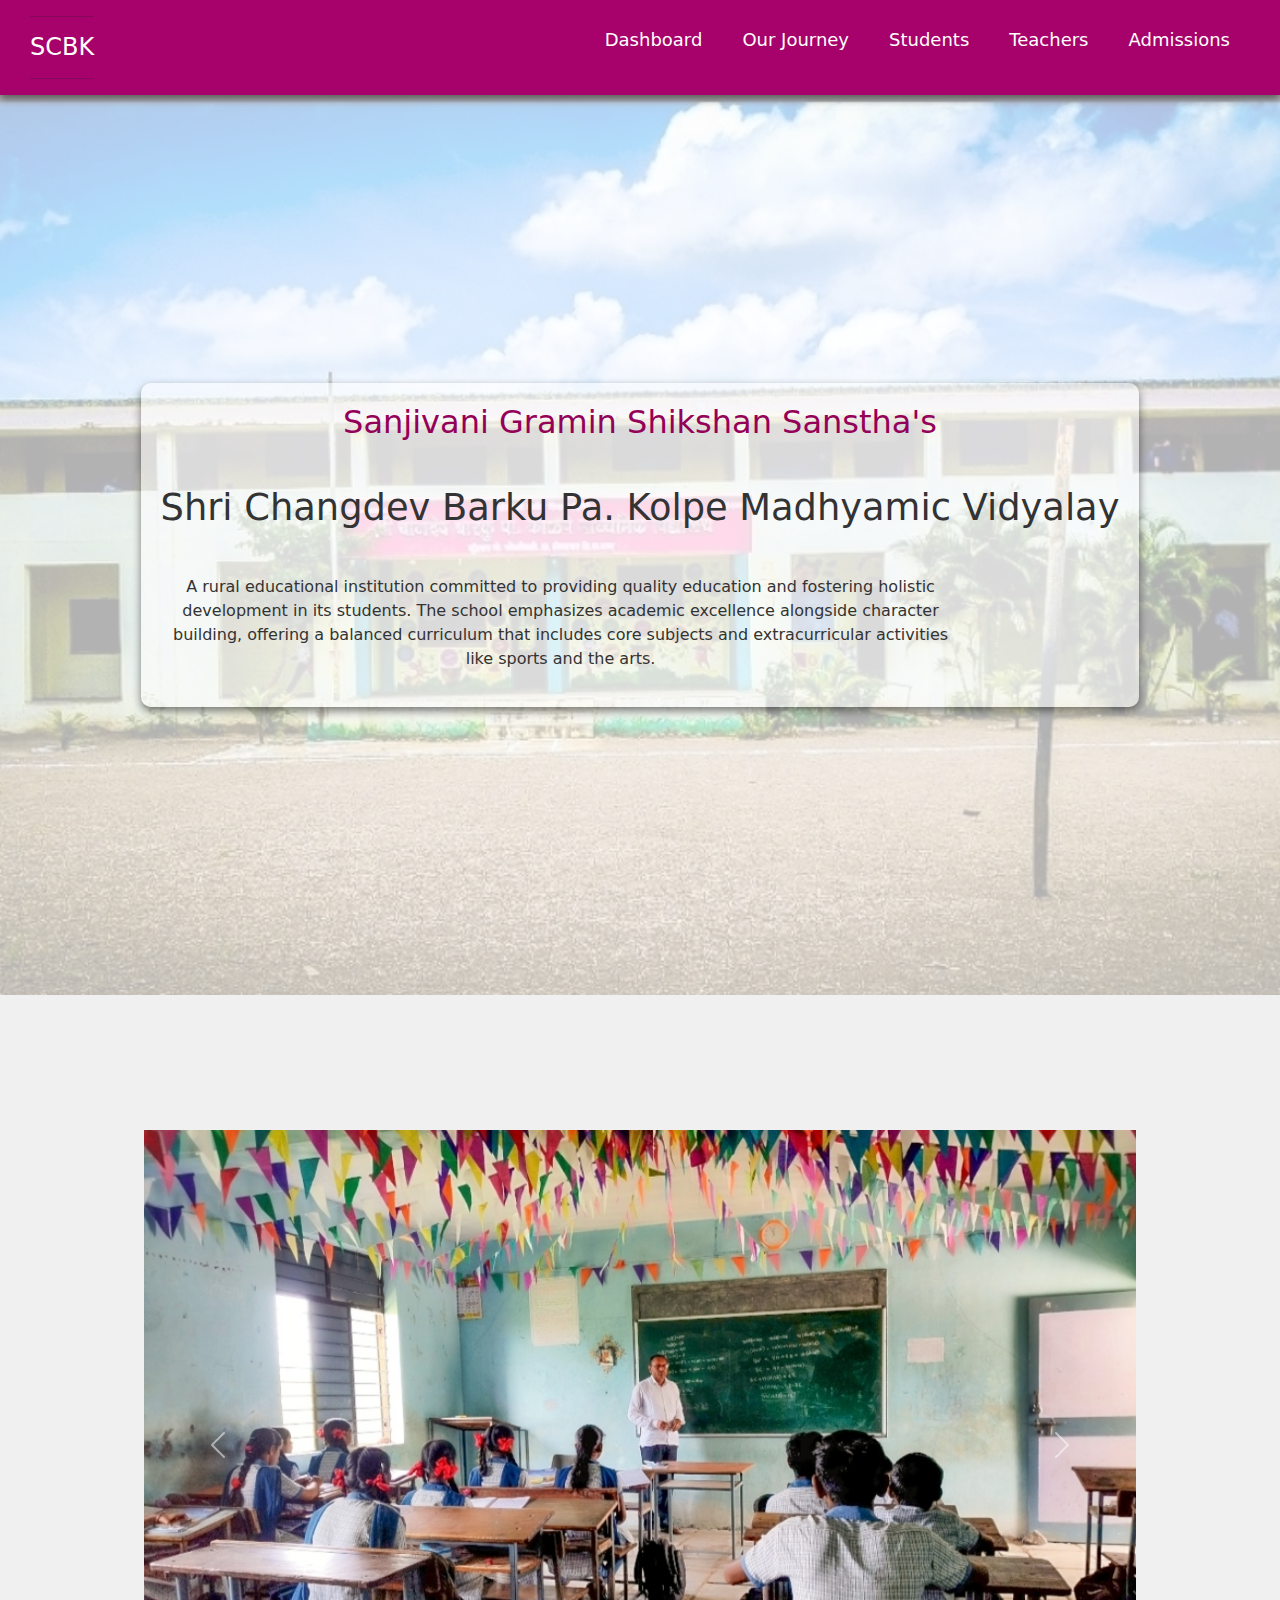
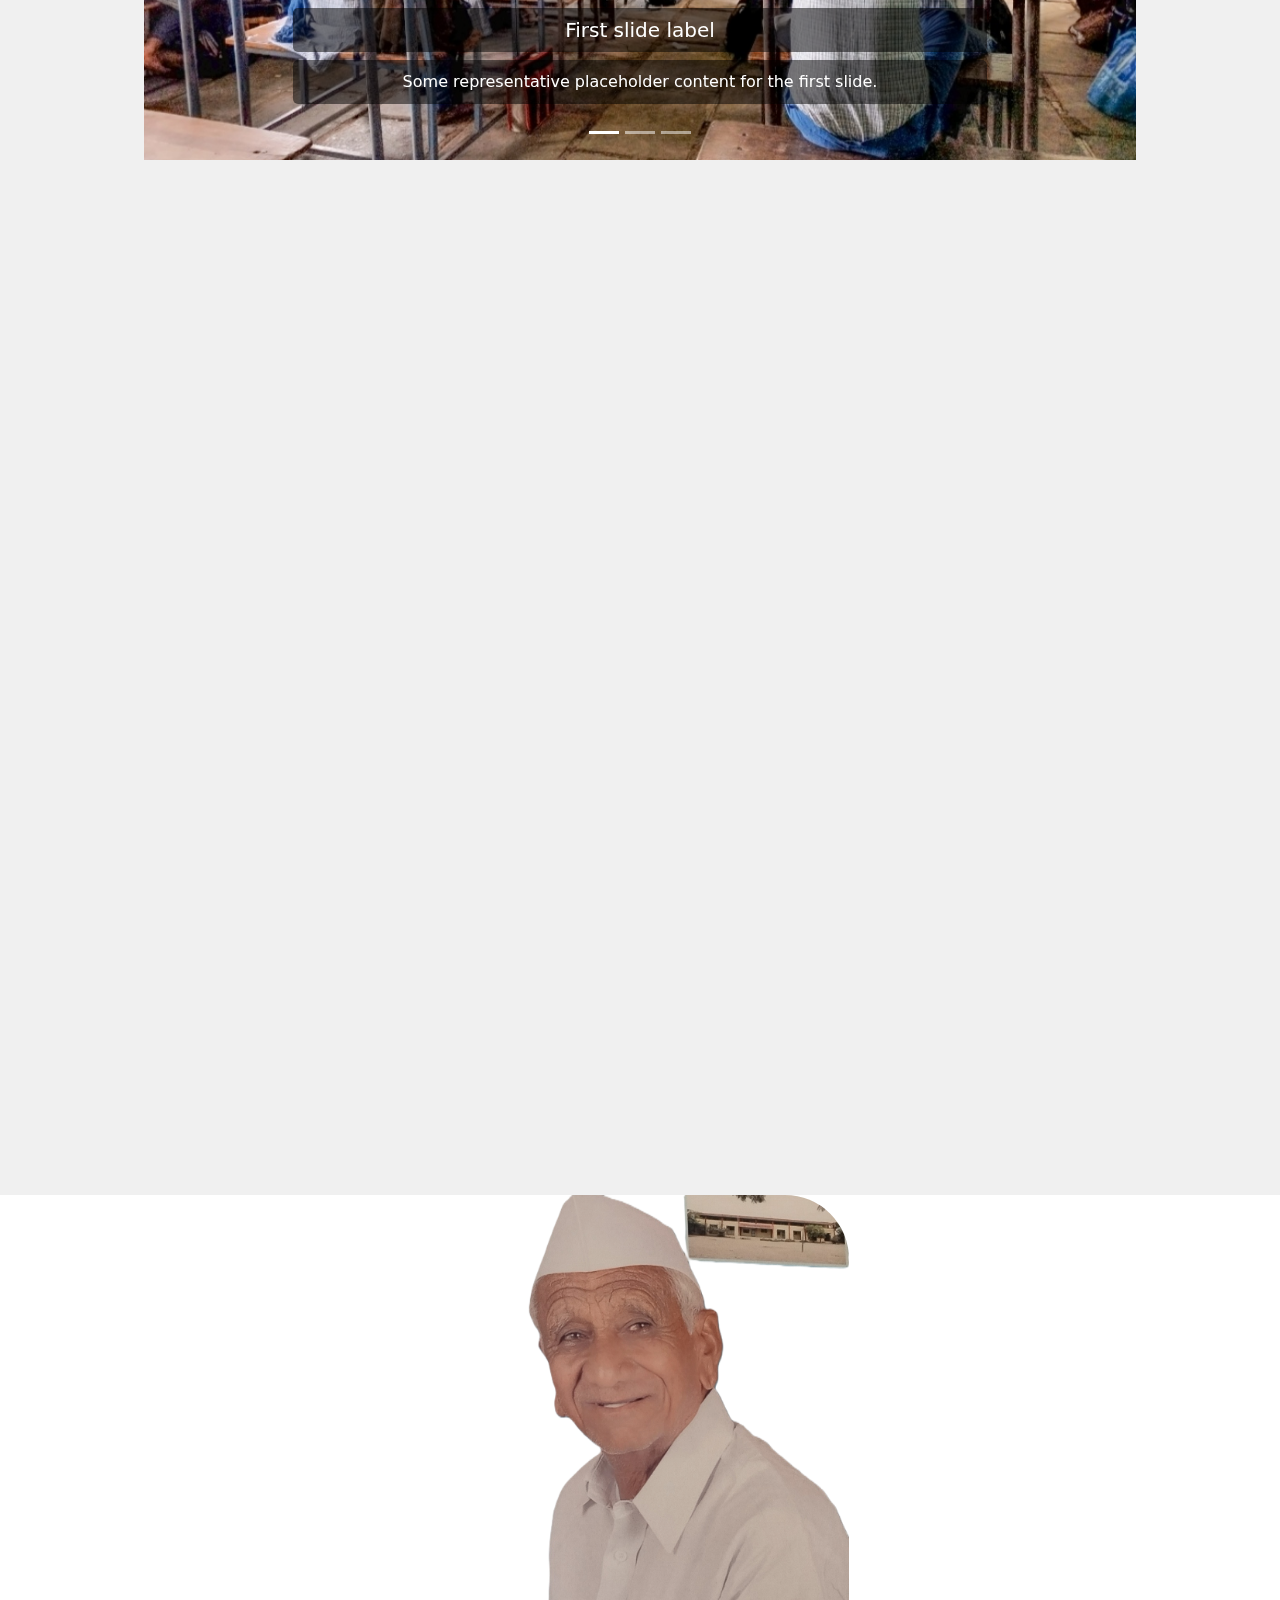
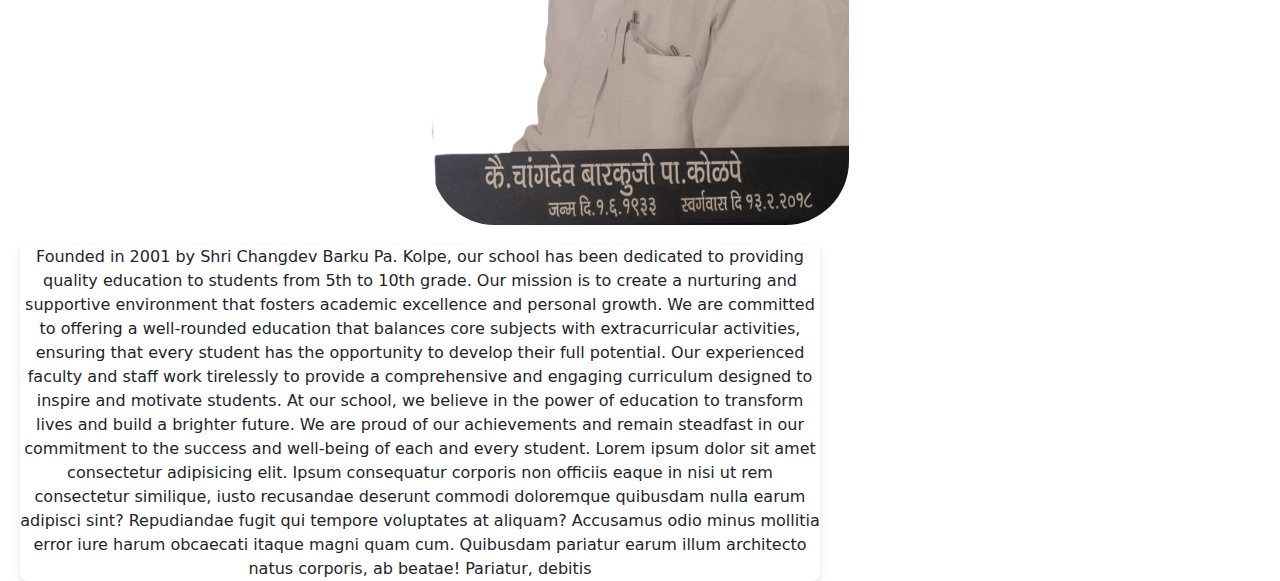
==== index.html @ f9ebe445 "Added new file" ====
<!DOCTYPE html>
<html lang="en">

<head>
    <meta charset="UTF-8">
    <meta name="viewport" content="width=device-width, initial-scale=1.0">
    <title>Responsive Navbar</title>
    <link rel="stylesheet" href="styles.css">
    <link rel="stylesheet" href="https://cdn.jsdelivr.net/npm/bootstrap@5.3.3/dist/css/bootstrap.min.css">
</head>

<body>
    <header>
        <nav class="custom-navbar">
            <div class="custom-logo">
                 <hr>
                 <h1>SCBK</h1>
                 <hr>
            </div>
            <ul class="custom-nav-li" id="navLinks">
                <li><a href="#section1">Dashboard</a></li>
                <li><a href="#section2">Our Journey</a></li>
                <li><a href="#">Students</a></li>
                <li><a href="#">Teachers</a></li>
                <li><a href="#">Admissions</a></li>
            </ul>
            <div class="custom-burger" id="custom" onclick="toggleNav()">
                <div class="line1"></div>
                <div class="line2"></div>
                <div class="line3"></div>
            </div>
        </nav>
    </header>
    <main>
        <section id="section1">
            <div class="me">
                <h2>Sanjivani Gramin Shikshan Sanstha's</h2>
                <h1>Shri Changdev Barku Pa. Kolpe Madhyamic Vidyalay</h1>
                <p>A rural educational institution committed to providing quality education and fostering holistic development in its students. The school emphasizes academic excellence alongside character building, offering a balanced curriculum that includes core subjects and extracurricular activities like sports and the arts.</p>
            </div>
        </section>
        <section id="section2">
            <div id="carouselExampleCaptions" class="carousel slide">
                <div class="carousel-indicators">
                  <button type="button" data-bs-target="#carouselExampleCaptions" data-bs-slide-to="0" class="active" aria-current="true" aria-label="Slide 1"></button>
                  <button type="button" data-bs-target="#carouselExampleCaptions" data-bs-slide-to="1" aria-label="Slide 2"></button>
                  <button type="button" data-bs-target="#carouselExampleCaptions" data-bs-slide-to="2" aria-label="Slide 3"></button>
                </div>
                <div class="carousel-inner">
                  <div class="carousel-item active">
                    <img src="/Images/IMG_20240829_160412.jpg" class="d-block w-100" alt="...">
                    <div class="carousel-caption d-none d-md-block">
                      <h5>First slide label</h5>
                      <p>Some representative placeholder content for the first slide.</p>
                    </div>
                  </div>
                  <div class="carousel-item">
                    <img src="/Images/IMG_20240829_160454.jpg" class="d-block w-100" alt="...">
                    <div class="carousel-caption d-none d-md-block">
                      <h5>Second slide label</h5>
                      <p>Some representative placeholder content for the second slide.</p>
                    </div>
                  </div>
                  <div class="carousel-item">
                    <img src="/Images/Schoolimage.jpg" class="d-block w-100" alt="...">
                    <div class="carousel-caption d-none d-md-block">
                      <h5>Third slide label</h5>
                      <p>Some representative placeholder content for the third slide.</p>
                    </div>
                  </div>
                </div>
                <button class="carousel-control-prev" type="button" data-bs-target="#carouselExampleCaptions" data-bs-slide="prev">
                  <span class="carousel-control-prev-icon" aria-hidden="true"></span>
                  <span class="visually-hidden">Previous</span>
                </button>
                <button class="carousel-control-next" type="button" data-bs-target="#carouselExampleCaptions" data-bs-slide="next">
                  <span class="carousel-control-next-icon" aria-hidden="true"></span>
                  <span class="visually-hidden">Next</span>
                </button>
              </div>
        </section>
        <section id="section3"></section>
            <div class="founder">
                <img src="/Images/Founder.png">
            </div>
                <div class="card-body">
                  <p class="card-text">Founded in 2001 by Shri Changdev Barku Pa. Kolpe, our school has been dedicated to providing quality education to students from 5th to 10th grade. Our mission is to create a nurturing and supportive environment that fosters academic excellence and personal growth.

                    We are committed to offering a well-rounded education that balances core subjects with extracurricular activities, ensuring that every student has the opportunity to develop their full potential. Our experienced faculty and staff work tirelessly to provide a comprehensive and engaging curriculum designed to inspire and motivate students.
                    
                    At our school, we believe in the power of education to transform lives and build a brighter future. We are proud of our achievements and remain steadfast in our commitment to the success and well-being of each and every student.
                Lorem ipsum dolor sit amet consectetur adipisicing elit. Ipsum consequatur corporis non officiis eaque in nisi ut rem consectetur similique, iusto recusandae deserunt commodi doloremque quibusdam nulla earum adipisci sint?
                Repudiandae fugit qui tempore voluptates at aliquam? Accusamus odio minus mollitia error iure harum obcaecati itaque magni quam cum. Quibusdam pariatur earum illum architecto natus corporis, ab beatae! Pariatur, debitis</p>
                </div>
        </section>
    </main>
    <script src="https://cdn.jsdelivr.net/npm/bootstrap@5.3.3/dist/js/bootstrap.bundle.min.js"></script>
    <script>
        function toggleNav() {
            const navLinks = document.getElementById('navLinks');
            navLinks.classList.toggle('active');
        }

        window.onclick = function (event) {
            const navLinks = document.getElementById('navLinks');
            const custom = document.getElementById('custom');

            if (!navLinks.contains(event.target) && !custom.contains(event.target)) {
                navLinks.classList.remove('active');
            }
        };
    </script>
</body>

</html>
---- styles.css ----
* {
    margin: 0;
    padding: 0;
    box-sizing: border-box;
}

html, body {
    height: 100%;
    width: 100%;
    font-family: 'Times New Roman', Times, serif;
}

body {
    margin: 0;
}

header {
    width: 100%;
}

main {
    background-size: cover;
    background-position: center;
    background-repeat: no-repeat;
    min-height: 100vh;
}

#section1 {
    position: relative;
    height: 100vh;
    display: flex;
    justify-content: center;
    align-items: center;
    padding: 20px;
    text-align: center;
}

#section1::before {
    content: "";
    position: absolute;
    top: 0;
    left: 0;
    right: 0;
    bottom: 0;
    background-image: url(/Images/Schoolimage.jpg);
    background-size: cover;
    background-position: center;
    background-repeat: no-repeat;
    opacity: 0.3;
    z-index: -1;
}

.me {
    padding: 20px;
    border-radius: 10px;
    box-shadow: 0 4px 8px rgba(0, 0, 0, 0.5);
    background-color: rgba(255, 255, 255, 0.525);
}

#section1 h2 {
    color: #940159;
}

#section1 h1 {
    font-size: 2.3rem;
    margin: 5vh auto;
    color: #333;
}

#section1 p {
    line-height: 1.5;
    max-width: 800px;
    color: #333;
}

.custom-navbar {
    display: flex;
    justify-content: space-between;
    align-items: center;
    padding: 0 30px;
    background-color: #A7016B;
    box-shadow: 0 4px 8px rgba(0, 0, 0, 0.5);
}

.custom-logo h1 {
    color: white;
    font-size: 24px;
    margin: 0;
}

.custom-nav-li {
    list-style: none;
    display: flex;
    margin-left: auto;
}

.custom-nav-li li {
    margin: 0 20px;
}

.custom-nav-li li a {
    color: white;
    text-decoration: none;
    font-size: 18px;
}

.custom-burger {
    display: none;
    cursor: pointer;
    flex-direction: column;
    gap: 5px;
}

.custom-burger div {
    width: 25px;
    height: 3px;
    background-color: white;
    transition: all 0.3s ease;
}

#section2 {
    height: 100vh;
    width: 100%;
    display: flex;
    justify-content: center;
    align-items: center;
    background-color: #f0f0f0;
    padding: 20px;
}

.carousel-inner img {
    height: 70vh;
    object-fit: cover;
}

.carousel {
    width: 80%;
    margin: auto;
}

.carousel-caption h5, 
.carousel-caption p {
    color: #ffffff;
    background: rgba(0, 0, 0, 0.5);
    padding: 10px;
    border-radius: 5px;
}

#section3 {
    height: 100vh;
    width: 100%;
    display: flex;
    align-items: center;
    background-color: #f0f0f0;
    padding: 20px;
    text-align: center;
}

.founder {
    display: flex;
    justify-content: center;
    width: 100%;
}

.founder img {
    max-width: 100%;
    height: auto;
    max-height: 70vh;
    object-fit: contain;
    border-radius: 4rem;
}

.card-body {
    padding: 20px;
    background-color: #ffffff34;
    border-radius: 8px;
    box-shadow: 0 4px 8px rgba(0, 0, 0, 0.1);
    margin: 20px;
    width: 90%;
    max-width: 800px;
    text-align: center;
}

@media screen and (max-width: 768px) {
    .custom-nav-li {
        display: none;
    }

    .custom-burger {
        display: flex;
    }

    .custom-nav-li.active {
        display: flex;
        position: fixed;
        top: 0;
        right: 0;
        height: 100vh;
        width: 250px;
        background-color: rgba(167, 1, 107, 1);
        flex-direction: column;
        align-items: center;
        transform: translateX(0%);
        transition: transform 0.3s ease-in;
        z-index: 1000;
    }
    
    .custom-burger div {
        background-color: white;
        opacity: 1;
    }
    

    .custom-nav-li li {
        margin: 20px 0;
    }
}
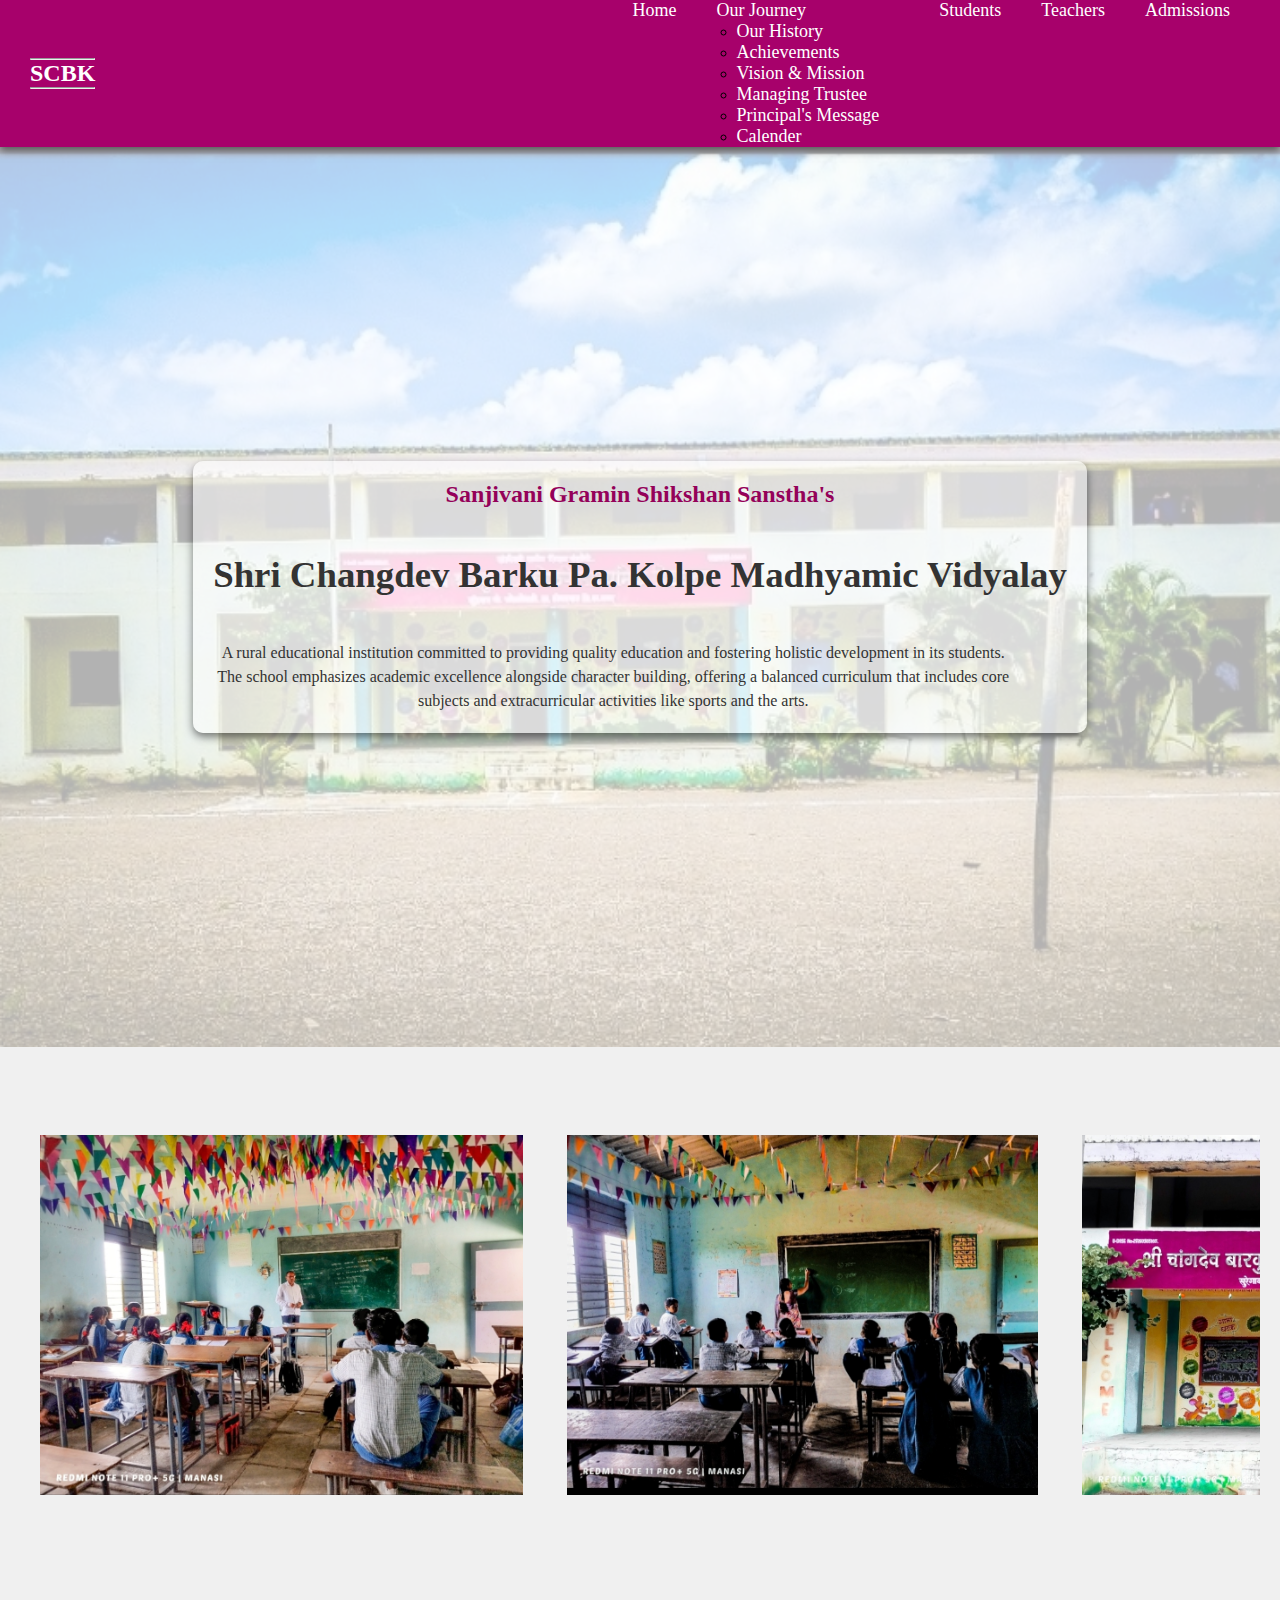
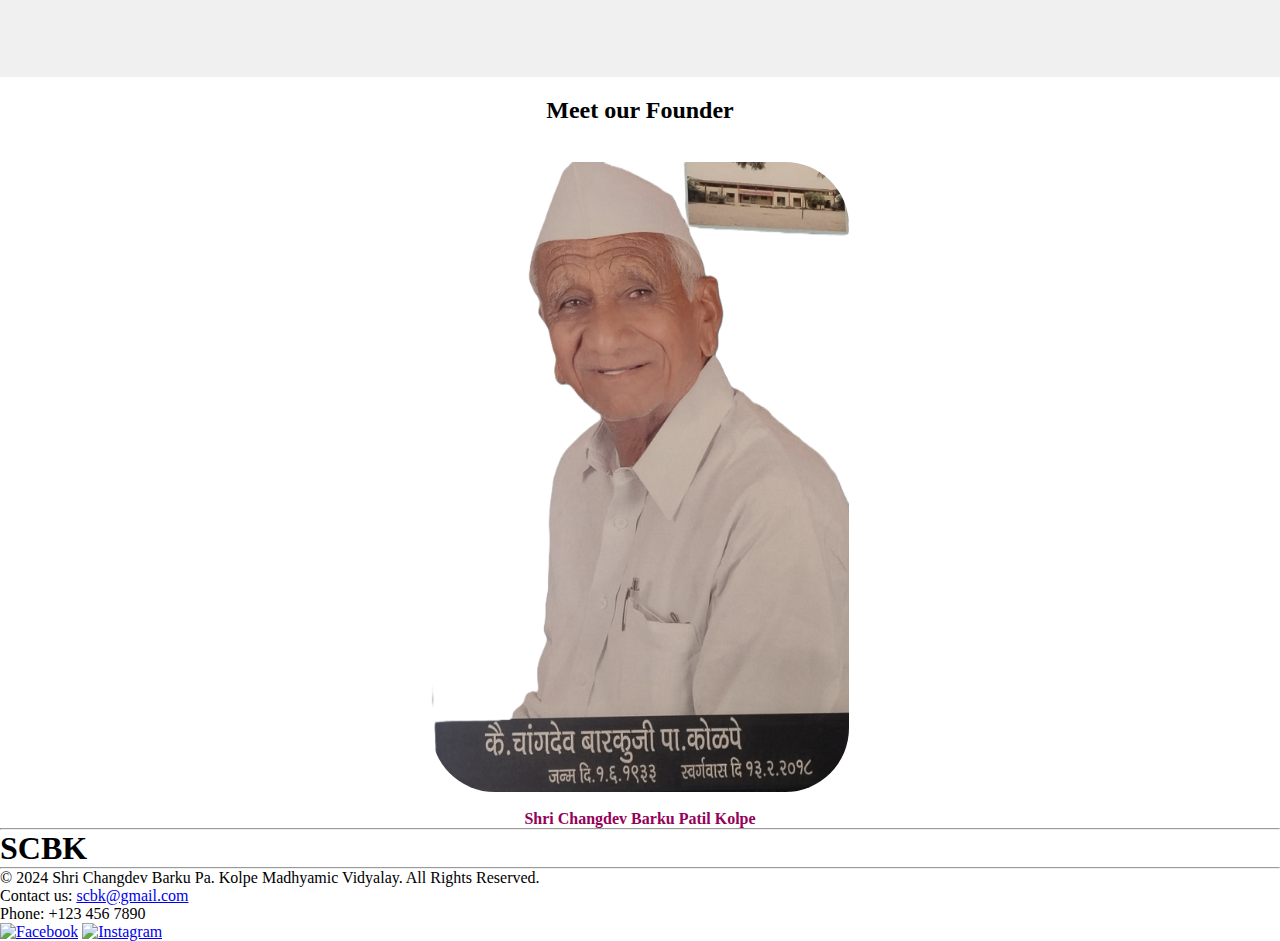
==== commit 84387b4f: "drop down for our journey" ====
--- a/index.html
+++ b/index.html
@@ -4,111 +4,240 @@
 <head>
     <meta charset="UTF-8">
     <meta name="viewport" content="width=device-width, initial-scale=1.0">
-    <title>Responsive Navbar</title>
+    <title>SCBK</title>
     <link rel="stylesheet" href="styles.css">
-    <link rel="stylesheet" href="https://cdn.jsdelivr.net/npm/bootstrap@5.3.3/dist/css/bootstrap.min.css">
+    <style>
+      #section1 {
+    position: relative;
+    height: 100vh;
+    display: flex;
+    justify-content: center;
+    align-items: center;
+    padding: 20px;
+    text-align: center;
+}
+
+#section1::before {
+    content: "";
+    position: absolute;
+    top: 0;
+    left: 0;
+    right: 0;
+    bottom: 0;
+    background-image: url(/Images/Schoolimage.jpg);
+    background-size: cover;
+    background-position: center;
+    background-repeat: no-repeat;
+    opacity: 0.3;
+    z-index: -1;
+}
+
+.me {
+    padding: 20px;
+    border-radius: 10px;
+    box-shadow: 0 4px 8px rgba(0, 0, 0, 0.5);
+    background-color: rgba(255, 255, 255, 0.525);
+}
+
+#section1 h2 {
+    color: #940159;
+}
+
+#section1 h1 {
+    font-size: 2.3rem;
+    margin: 5vh auto;
+    color: #333;
+}
+
+#section1 p {
+    line-height: 1.5;
+    max-width: 800px;
+    color: #333;
+}
+#section2 {
+    height: 60vh;
+    width: 100%;
+    display: flex;
+    justify-content: center;
+    align-items: center;
+    background-color: #f0f0f0;
+}
+
+
+#section3 {
+    height: 10vh;
+    /* width: 100%; */
+    display: flex;
+    justify-content: center;
+    align-items: center;
+    padding: 20px;
+    text-align: center;
+}
+#h2{
+    text-align: center;
+    margin: 20px 0;
+}
+.founder {
+    display: flex;
+    justify-content: center;
+    width: 100%;
+}
+#h3{
+    text-align: center;
+    color: #940159;
+}
+.founder img {
+    max-width: 100%;
+    text-align: center;
+    margin: 2vh;
+    height: auto;
+    max-height: 70vh;
+    object-fit: contain;
+    border-radius: 4rem;
+}
+
+@keyframes slide {
+    from {
+      transform: translateX(0);
+    }
+    to {
+      transform: translateX(-100%);
+    }
+  }
+  
+  .logos {
+    overflow: hidden;
+    padding: 10px 0;
+    white-space: nowrap;
+    position: relative;
+  }
+  
+  .logos:before,
+  .logos:after {
+    position: absolute;
+    top: 0;
+    width: 250px;
+    height: 100%;
+    content: "";
+    z-index: 2;
+  }
+  
+  .logos:before {
+    left: 0;
+  }
+  
+  .logos:after {
+    right: 0;
+  }
+  
+  .logos:hover .logos-slide {
+    animation-play-state: paused;
+  }
+  
+  .logos-slide {
+    display: inline-block;
+    animation: 35s slide infinite linear;
+  }
+  
+  .logos-slide img {
+    height: 40vh;
+    margin: 0 20px;
+  }
+    </style>
 </head>
 
 <body>
-    <header>
-        <nav class="custom-navbar">
-            <div class="custom-logo">
-                 <hr>
-                 <h1>SCBK</h1>
-                 <hr>
-            </div>
-            <ul class="custom-nav-li" id="navLinks">
-                <li><a href="#section1">Dashboard</a></li>
-                <li><a href="#section2">Our Journey</a></li>
-                <li><a href="#">Students</a></li>
-                <li><a href="#">Teachers</a></li>
-                <li><a href="#">Admissions</a></li>
-            </ul>
-            <div class="custom-burger" id="custom" onclick="toggleNav()">
-                <div class="line1"></div>
-                <div class="line2"></div>
-                <div class="line3"></div>
-            </div>
-        </nav>
-    </header>
+  <header>
+    <nav class="custom-navbar">
+        <div class="custom-logo">
+            <hr>
+            <h1>SCBK</h1>
+            <hr>
+        </div>
+        <ul class="custom-nav-li" id="navLinks">
+            <li><a href="#section1">Home</a></li>
+            <!-- Dropdown for "Our Journey" -->
+            <li class="dropdown">
+              <a href="about.html" class="dropbtn" onclick="toggleDropdown(event); applyMargin();">Our Journey</a>
+              <ul class="dropdown-content" id="dropdownMenu">
+                    <li><a href="about.html">Our History</a></li>
+                    <li><a href="achievements.html">Achievements</a></li>
+                    <li><a href="vision.html">Vision & Mission</a></li>
+                    <li><a href="vision.html">Managing Trustee</a></li>
+                    <li><a href="vision.html">Principal's Message</a></li>
+                    <li><a href="vision.html">Calender</a></li>
+                </ul>
+            </li>
+            <li id="std"><a href="studentteacher.html">Students</a></li>
+            <li id="teach"><a href="studentteacher.html">Teachers</a></li>
+            <li id="admic"><a href="#">Admissions</a></li>
+        </ul>
+        <div class="custom-burger" id="custom" onclick="toggleNav()">
+            <div class="line1"></div>
+            <div class="line2"></div>
+            <div class="line3"></div>
+        </div>
+    </nav>
+</header>
+
     <main>
         <section id="section1">
             <div class="me">
                 <h2>Sanjivani Gramin Shikshan Sanstha's</h2>
                 <h1>Shri Changdev Barku Pa. Kolpe Madhyamic Vidyalay</h1>
                 <p>A rural educational institution committed to providing quality education and fostering holistic development in its students. The school emphasizes academic excellence alongside character building, offering a balanced curriculum that includes core subjects and extracurricular activities like sports and the arts.</p>
-            </div>
+            </div>    
         </section>
         <section id="section2">
-            <div id="carouselExampleCaptions" class="carousel slide">
-                <div class="carousel-indicators">
-                  <button type="button" data-bs-target="#carouselExampleCaptions" data-bs-slide-to="0" class="active" aria-current="true" aria-label="Slide 1"></button>
-                  <button type="button" data-bs-target="#carouselExampleCaptions" data-bs-slide-to="1" aria-label="Slide 2"></button>
-                  <button type="button" data-bs-target="#carouselExampleCaptions" data-bs-slide-to="2" aria-label="Slide 3"></button>
-                </div>
-                <div class="carousel-inner">
-                  <div class="carousel-item active">
-                    <img src="/Images/IMG_20240829_160412.jpg" class="d-block w-100" alt="...">
-                    <div class="carousel-caption d-none d-md-block">
-                      <h5>First slide label</h5>
-                      <p>Some representative placeholder content for the first slide.</p>
-                    </div>
-                  </div>
-                  <div class="carousel-item">
-                    <img src="/Images/IMG_20240829_160454.jpg" class="d-block w-100" alt="...">
-                    <div class="carousel-caption d-none d-md-block">
-                      <h5>Second slide label</h5>
-                      <p>Some representative placeholder content for the second slide.</p>
-                    </div>
-                  </div>
-                  <div class="carousel-item">
-                    <img src="/Images/Schoolimage.jpg" class="d-block w-100" alt="...">
-                    <div class="carousel-caption d-none d-md-block">
-                      <h5>Third slide label</h5>
-                      <p>Some representative placeholder content for the third slide.</p>
-                    </div>
-                  </div>
-                </div>
-                <button class="carousel-control-prev" type="button" data-bs-target="#carouselExampleCaptions" data-bs-slide="prev">
-                  <span class="carousel-control-prev-icon" aria-hidden="true"></span>
-                  <span class="visually-hidden">Previous</span>
-                </button>
-                <button class="carousel-control-next" type="button" data-bs-target="#carouselExampleCaptions" data-bs-slide="next">
-                  <span class="carousel-control-next-icon" aria-hidden="true"></span>
-                  <span class="visually-hidden">Next</span>
-                </button>
-              </div>
+          <div class="logos">
+            <div class="logos-slide">
+              <img src="/Images/IMG_20240829_160412.jpg" />
+              <img src="/Images/IMG_20240829_160454.jpg" />
+              <img src="/Images/logo.jpg" />
+              <img src="/Images/Schoolimage.jpg" />
+              <img src="/Images/schoolrally.jpg" />
+              <img src="/Images/student'sachievements.jpg" />
+              <img src="/Images/student'saviements2.jpg" />
+              <img src="/Images/students.jpg" />
+            </div>
+          </div>
         </section>
         <section id="section3"></section>
+        <div id="h2">
+          <h2>Meet our Founder</h2>
+        </div>
             <div class="founder">
                 <img src="/Images/Founder.png">
             </div>
-                <div class="card-body">
-                  <p class="card-text">Founded in 2001 by Shri Changdev Barku Pa. Kolpe, our school has been dedicated to providing quality education to students from 5th to 10th grade. Our mission is to create a nurturing and supportive environment that fosters academic excellence and personal growth.
-
-                    We are committed to offering a well-rounded education that balances core subjects with extracurricular activities, ensuring that every student has the opportunity to develop their full potential. Our experienced faculty and staff work tirelessly to provide a comprehensive and engaging curriculum designed to inspire and motivate students.
-                    
-                    At our school, we believe in the power of education to transform lives and build a brighter future. We are proud of our achievements and remain steadfast in our commitment to the success and well-being of each and every student.
-                Lorem ipsum dolor sit amet consectetur adipisicing elit. Ipsum consequatur corporis non officiis eaque in nisi ut rem consectetur similique, iusto recusandae deserunt commodi doloremque quibusdam nulla earum adipisci sint?
-                Repudiandae fugit qui tempore voluptates at aliquam? Accusamus odio minus mollitia error iure harum obcaecati itaque magni quam cum. Quibusdam pariatur earum illum architecto natus corporis, ab beatae! Pariatur, debitis</p>
-                </div>
+            <div id="h3">
+              <h4>Shri Changdev Barku Patil Kolpe</h>
+            </div>
         </section>
     </main>
+    <footer id="footer">
+      <div class="footer-container">
+          <div class="footer-logo">
+            <hr>
+              <h1>SCBK</h1>
+              <hr>
+          </div>
+          <div class="footer-info">
+              <p>&copy; 2024 Shri Changdev Barku Pa. Kolpe Madhyamic Vidyalay. All Rights Reserved.</p>
+              <p>Contact us: <a href="mailto:info@yourschool.com">scbk@gmail.com</a></p>
+              <p>Phone: +123 456 7890</p>
+          </div>
+          <div class="footer-social">
+              <a href="#"><img src="/Images/facebook-icon.png" alt="Facebook"></a>
+              <a href="#"><img src="/Images/instagram-icon.png" alt="Instagram"></a>
+          </div>
+      </div>
+  </footer>
+  
     <script src="https://cdn.jsdelivr.net/npm/bootstrap@5.3.3/dist/js/bootstrap.bundle.min.js"></script>
+    <script src="app.js"></script>
     <script>
-        function toggleNav() {
-            const navLinks = document.getElementById('navLinks');
-            navLinks.classList.toggle('active');
-        }
-
-        window.onclick = function (event) {
-            const navLinks = document.getElementById('navLinks');
-            const custom = document.getElementById('custom');
-
-            if (!navLinks.contains(event.target) && !custom.contains(event.target)) {
-                navLinks.classList.remove('active');
-            }
-        };
+        var copy = document.querySelector(".logos-slide").cloneNode(true);
+        document.querySelector(".logos").appendChild(copy);
     </script>
 </body>
 
